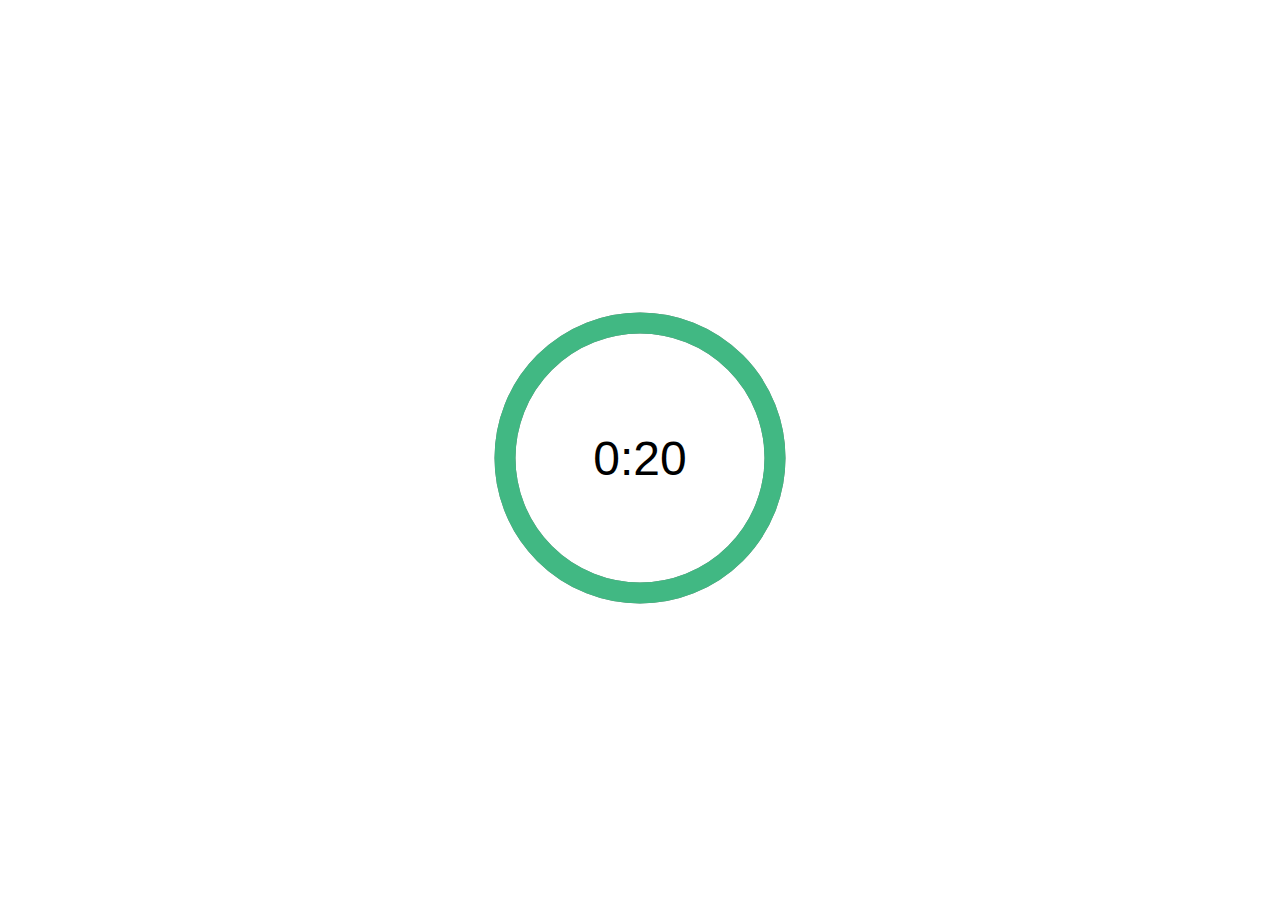
==== apps/index.html @ ada3a743 "Create index.html" ====
<html>
<head>
<style>
body {
  font-family: sans-serif;
  display: grid;
  height: 100vh;
  place-items: center;
}

.base-timer {
  position: relative;
  width: 300px;
  height: 300px;
}

.base-timer__svg {
  transform: scaleX(-1);
}

.base-timer__circle {
  fill: none;
  stroke: none;
}

.base-timer__path-elapsed {
  stroke-width: 7px;
  stroke: grey;
}

.base-timer__path-remaining {
  stroke-width: 7px;
  stroke-linecap: round;
  transform: rotate(90deg);
  transform-origin: center;
  transition: 1s linear all;
  fill-rule: nonzero;
  stroke: currentColor;
}

.base-timer__path-remaining.green {
  color: rgb(65, 184, 131);
}

.base-timer__path-remaining.orange {
  color: orange;
}

.base-timer__path-remaining.red {
  color: red;
}

.base-timer__label {
  position: absolute;
  width: 300px;
  height: 300px;
  top: 0;
  display: flex;
  align-items: center;
  justify-content: center;
  font-size: 48px;
}
</style>
</head>
<body>
<div id="app"></div>
</body>
<script>
// Credit: Mateusz Rybczonec

const FULL_DASH_ARRAY = 283;
const WARNING_THRESHOLD = 10;
const ALERT_THRESHOLD = 5;

const COLOR_CODES = {
  info: {
    color: "green"
  },
  warning: {
    color: "orange",
    threshold: WARNING_THRESHOLD
  },
  alert: {
    color: "red",
    threshold: ALERT_THRESHOLD
  }
};

const TIME_LIMIT = 20;
let timePassed = 0;
let timeLeft = TIME_LIMIT;
let timerInterval = null;
let remainingPathColor = COLOR_CODES.info.color;

document.getElementById("app").innerHTML = `
<div class="base-timer">
  <svg class="base-timer__svg" viewBox="0 0 100 100" xmlns="http://www.w3.org/2000/svg">
    <g class="base-timer__circle">
      <circle class="base-timer__path-elapsed" cx="50" cy="50" r="45"></circle>
      <path
        id="base-timer-path-remaining"
        stroke-dasharray="283"
        class="base-timer__path-remaining ${remainingPathColor}"
        d="
          M 50, 50
          m -45, 0
          a 45,45 0 1,0 90,0
          a 45,45 0 1,0 -90,0
        "
      ></path>
    </g>
  </svg>
  <span id="base-timer-label" class="base-timer__label">${formatTime(
    timeLeft
  )}</span>
</div>
`;

startTimer();

function onTimesUp() {
  clearInterval(timerInterval);
}

function startTimer() {
  timerInterval = setInterval(() => {
    timePassed = timePassed += 1;
    timeLeft = TIME_LIMIT - timePassed;
    document.getElementById("base-timer-label").innerHTML = formatTime(
      timeLeft
    );
    setCircleDasharray();
    setRemainingPathColor(timeLeft);

    if (timeLeft === 0) {
      onTimesUp();
    }
  }, 1000);
}

function formatTime(time) {
  const minutes = Math.floor(time / 60);
  let seconds = time % 60;

  if (seconds < 10) {
    seconds = `0${seconds}`;
  }

  return `${minutes}:${seconds}`;
}

function setRemainingPathColor(timeLeft) {
  const { alert, warning, info } = COLOR_CODES;
  if (timeLeft <= alert.threshold) {
    document
      .getElementById("base-timer-path-remaining")
      .classList.remove(warning.color);
    document
      .getElementById("base-timer-path-remaining")
      .classList.add(alert.color);
  } else if (timeLeft <= warning.threshold) {
    document
      .getElementById("base-timer-path-remaining")
      .classList.remove(info.color);
    document
      .getElementById("base-timer-path-remaining")
      .classList.add(warning.color);
  }
}

function calculateTimeFraction() {
  const rawTimeFraction = timeLeft / TIME_LIMIT;
  return rawTimeFraction - (1 / TIME_LIMIT) * (1 - rawTimeFraction);
}

function setCircleDasharray() {
  const circleDasharray = `${(
    calculateTimeFraction() * FULL_DASH_ARRAY
  ).toFixed(0)} 283`;
  document
    .getElementById("base-timer-path-remaining")
    .setAttribute("stroke-dasharray", circleDasharray);
}
</script>
</html>
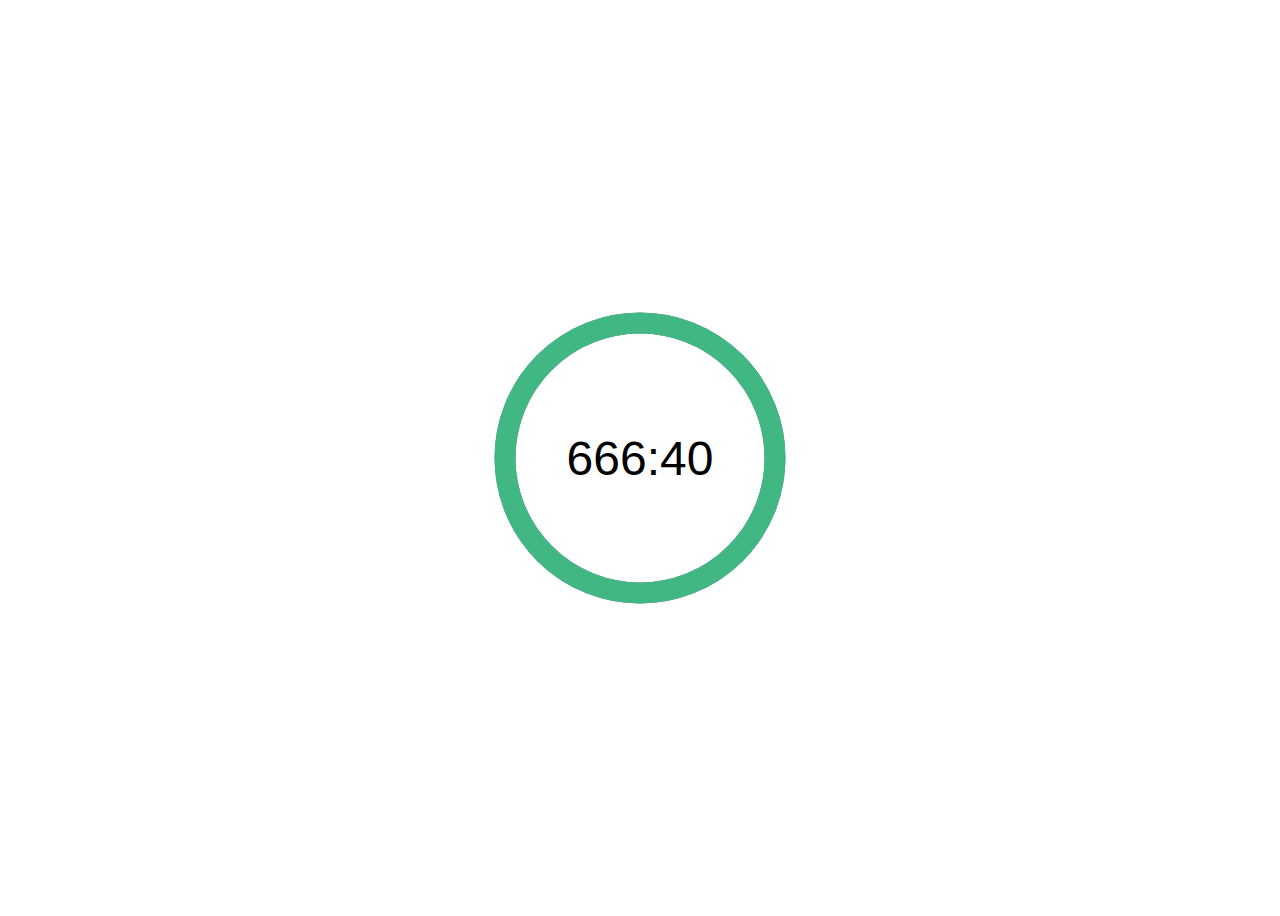
==== commit 7bc6bfb0: "Update index.html" ====
--- a/apps/index.html
+++ b/apps/index.html
@@ -86,7 +86,7 @@
   }
 };
 
-const TIME_LIMIT = 20;
+const TIME_LIMIT = 40000;
 let timePassed = 0;
 let timeLeft = TIME_LIMIT;
 let timerInterval = null;
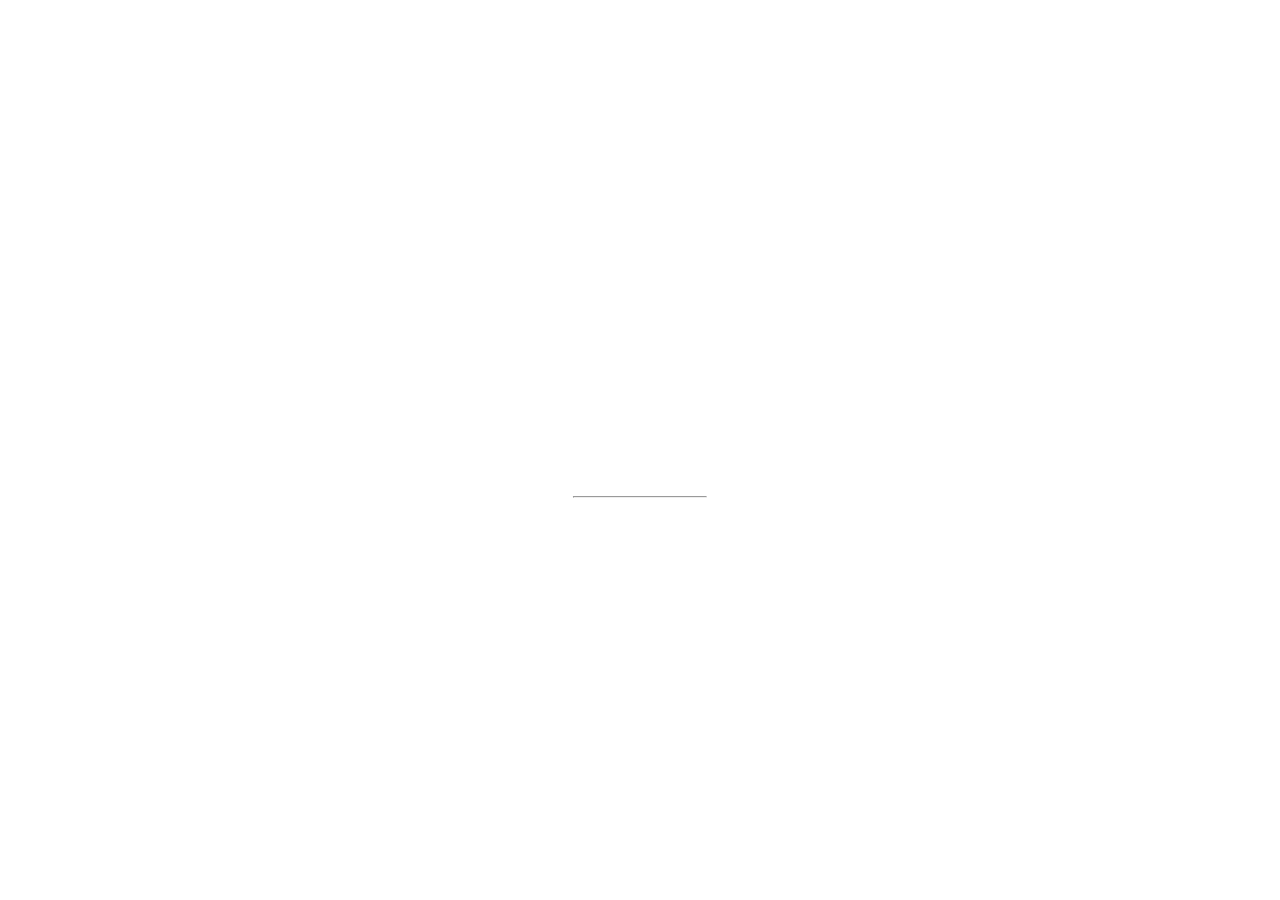
==== commit e111e283: "Update index.html" ====
--- a/apps/index.html
+++ b/apps/index.html
@@ -1,185 +1,93 @@
+<!DOCTYPE html>
 <html>
-<head>
 <style>
-body {
-  font-family: sans-serif;
-  display: grid;
-  height: 100vh;
-  place-items: center;
+body, html {
+  height: 100%;
+  margin: 0;
 }
 
-.base-timer {
+.bgimg {
+  background-image: url('/w3images/forestbridge.jpg');
+  height: 100%;
+  background-position: center;
+  background-size: cover;
   position: relative;
-  width: 300px;
-  height: 300px;
+  color: white;
+  font-family: "Courier New", Courier, monospace;
+  font-size: 25px;
 }
 
-.base-timer__svg {
-  transform: scaleX(-1);
+.topleft {
+  position: absolute;
+  top: 0;
+  left: 16px;
 }
 
-.base-timer__circle {
-  fill: none;
-  stroke: none;
+.bottomleft {
+  position: absolute;
+  bottom: 0;
+  left: 16px;
 }
 
-.base-timer__path-elapsed {
-  stroke-width: 7px;
-  stroke: grey;
+.middle {
+  position: absolute;
+  top: 50%;
+  left: 50%;
+  transform: translate(-50%, -50%);
+  text-align: center;
 }
 
-.base-timer__path-remaining {
-  stroke-width: 7px;
-  stroke-linecap: round;
-  transform: rotate(90deg);
-  transform-origin: center;
-  transition: 1s linear all;
-  fill-rule: nonzero;
-  stroke: currentColor;
-}
-
-.base-timer__path-remaining.green {
-  color: rgb(65, 184, 131);
-}
-
-.base-timer__path-remaining.orange {
-  color: orange;
-}
-
-.base-timer__path-remaining.red {
-  color: red;
-}
-
-.base-timer__label {
-  position: absolute;
-  width: 300px;
-  height: 300px;
-  top: 0;
-  display: flex;
-  align-items: center;
-  justify-content: center;
-  font-size: 48px;
+hr {
+  margin: auto;
+  width: 40%;
 }
 </style>
-</head>
 <body>
-<div id="app"></div>
+
+<div class="bgimg">
+  <div class="topleft">
+    <p>abzgif</p>
+  </div>
+  <div class="middle">
+    <h1>COMING SOON</h1>
+    <hr>
+    <p id="demo" style="font-size:30px"></p>
+  </div>
+  <div class="bottomleft">
+    <p>#AbuzarGifary</p>
+  </div>
+</div>
+
+<script>
+// Set the date we're counting down to
+var countDownDate = new Date("sep 20, 2021 12:00:00").getTime();
+
+// Update the count down every 1 second
+var countdownfunction = setInterval(function() {
+
+  // Get todays date and time
+  var now = new Date().getTime();
+  
+  // Find the distance between now an the count down date
+  var distance = countDownDate - now;
+  
+  // Time calculations for days, hours, minutes and seconds
+  var days = Math.floor(distance / (1000 * 60 * 60 * 24));
+  var hours = Math.floor((distance % (1000 * 60 * 60 * 24)) / (1000 * 60 * 60));
+  var minutes = Math.floor((distance % (1000 * 60 * 60)) / (1000 * 60));
+  var seconds = Math.floor((distance % (1000 * 60)) / 1000);
+  
+  // Output the result in an element with id="demo"
+  document.getElementById("demo").innerHTML = days + "d " + hours + "h "
+  + minutes + "m " + seconds + "s ";
+  
+  // If the count down is over, write some text 
+  if (distance < 0) {
+    clearInterval(countdownfunction);
+    document.getElementById("demo").innerHTML = "EXPIRED";
+  }
+}, 1000);
+</script>
+
 </body>
-<script>
-// Credit: Mateusz Rybczonec
-
-const FULL_DASH_ARRAY = 283;
-const WARNING_THRESHOLD = 10;
-const ALERT_THRESHOLD = 5;
-
-const COLOR_CODES = {
-  info: {
-    color: "green"
-  },
-  warning: {
-    color: "orange",
-    threshold: WARNING_THRESHOLD
-  },
-  alert: {
-    color: "red",
-    threshold: ALERT_THRESHOLD
-  }
-};
-
-const TIME_LIMIT = 40000;
-let timePassed = 0;
-let timeLeft = TIME_LIMIT;
-let timerInterval = null;
-let remainingPathColor = COLOR_CODES.info.color;
-
-document.getElementById("app").innerHTML = `
-<div class="base-timer">
-  <svg class="base-timer__svg" viewBox="0 0 100 100" xmlns="http://www.w3.org/2000/svg">
-    <g class="base-timer__circle">
-      <circle class="base-timer__path-elapsed" cx="50" cy="50" r="45"></circle>
-      <path
-        id="base-timer-path-remaining"
-        stroke-dasharray="283"
-        class="base-timer__path-remaining ${remainingPathColor}"
-        d="
-          M 50, 50
-          m -45, 0
-          a 45,45 0 1,0 90,0
-          a 45,45 0 1,0 -90,0
-        "
-      ></path>
-    </g>
-  </svg>
-  <span id="base-timer-label" class="base-timer__label">${formatTime(
-    timeLeft
-  )}</span>
-</div>
-`;
-
-startTimer();
-
-function onTimesUp() {
-  clearInterval(timerInterval);
-}
-
-function startTimer() {
-  timerInterval = setInterval(() => {
-    timePassed = timePassed += 1;
-    timeLeft = TIME_LIMIT - timePassed;
-    document.getElementById("base-timer-label").innerHTML = formatTime(
-      timeLeft
-    );
-    setCircleDasharray();
-    setRemainingPathColor(timeLeft);
-
-    if (timeLeft === 0) {
-      onTimesUp();
-    }
-  }, 1000);
-}
-
-function formatTime(time) {
-  const minutes = Math.floor(time / 60);
-  let seconds = time % 60;
-
-  if (seconds < 10) {
-    seconds = `0${seconds}`;
-  }
-
-  return `${minutes}:${seconds}`;
-}
-
-function setRemainingPathColor(timeLeft) {
-  const { alert, warning, info } = COLOR_CODES;
-  if (timeLeft <= alert.threshold) {
-    document
-      .getElementById("base-timer-path-remaining")
-      .classList.remove(warning.color);
-    document
-      .getElementById("base-timer-path-remaining")
-      .classList.add(alert.color);
-  } else if (timeLeft <= warning.threshold) {
-    document
-      .getElementById("base-timer-path-remaining")
-      .classList.remove(info.color);
-    document
-      .getElementById("base-timer-path-remaining")
-      .classList.add(warning.color);
-  }
-}
-
-function calculateTimeFraction() {
-  const rawTimeFraction = timeLeft / TIME_LIMIT;
-  return rawTimeFraction - (1 / TIME_LIMIT) * (1 - rawTimeFraction);
-}
-
-function setCircleDasharray() {
-  const circleDasharray = `${(
-    calculateTimeFraction() * FULL_DASH_ARRAY
-  ).toFixed(0)} 283`;
-  document
-    .getElementById("base-timer-path-remaining")
-    .setAttribute("stroke-dasharray", circleDasharray);
-}
-</script>
 </html>
